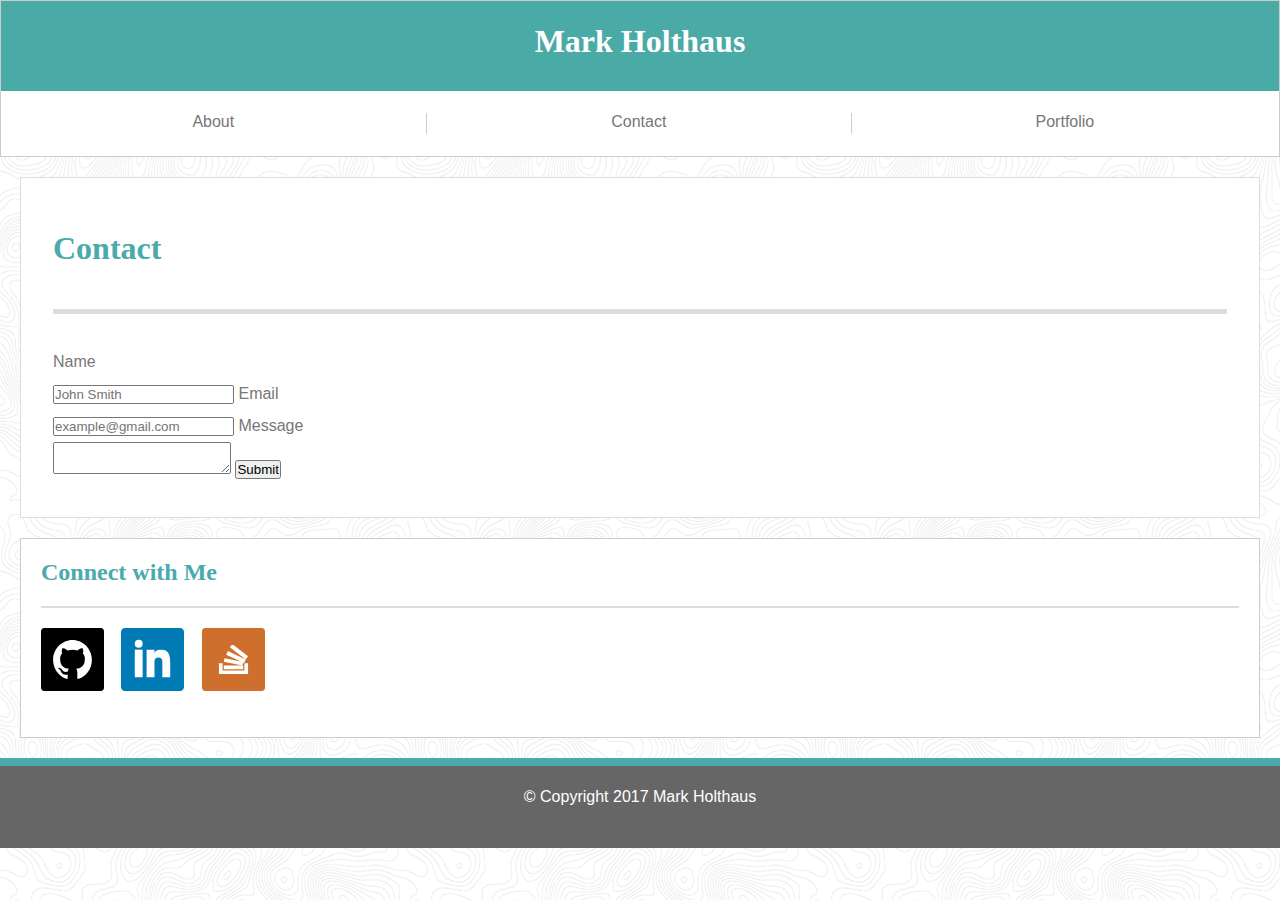
==== contact.html @ 01bdac1e "second commit" ====
<!DOCTYPE html>
<html>
	<head>
		<link rel="stylesheet" type="text/css" href="./asets/css/reset.css">
		<link rel="stylesheet" type="text/css" href="./assets/css/style.css">
		<title>Contact</title>
	</head>
	<body>
	<div class="container">
		<header class="header-footer-fix">
			<div class="header-container">
				<div class="name-div">
					<h1>Mark Holthaus</h1>
				</div>
				<nav class="header-nav">
					<a href="./index.html" class="header-link">About</a>
					<a href="./contact.html" class="header-link">Contact</a>
					<a href="./portfolio.html" class="header-link">Portfolio</a>
				</nav>
			</div>
		</header>
		<main class="main-content">
			<section class="about-main">
				<h2 class="about-header">Contact</h2>
				
				<form class="about-content">
					<label>Name</label><br/>
					<input type="text" class="form-input" placeholder="John Smith">
					<label>Email</label><br/>
					<input type="email" class="form-input" placeholder="example@gmail.com">
					<label>Message</label><br/>
					<textarea></textarea>
					<a href="mailto:mark.holthaus@gmail.com"><input type="submit" value="Submit" class="submit"></a>
				</form>
			</section>
		
			<aside>
					
				<h2 class="aside-header">Connect with Me</h2>
				
				<nav class="aside-nav">
					<a href="https://github.com/Momojunzi" target="_blank"><img src="./assets/images/github.svg" class="aside-img"></a>
					<a href="http://www.linkedin.com/in/mark-holthaus-momojunzi" target="_blank"><img src="./assets/images/linkedin.svg" class="aside-img"></a>
					<a href="https://stackoverflow.com/users/8262286/mark-holthaus" target="_blank"><img src="./assets/images/stack-overflow.svg" class="aside-img"></a>
				</nav>
					
			</aside>
			<div class="clear"></div>
		</main>
		<footer class="header-footer-fix">
			<p> © Copyright 2017 Mark Holthaus</p>
		</footer>
		</div>
	</body>
</html>
---- assets/css/style.css ----
*{
	box-sizing: border-box;
	padding: 0;
	margin: 0;
}

html, body {
	height: 100%;
}

body {
	
	background-image: url("../images/topography.png");
	font-family: 'Arial', 'Helvetica Neue', Helvetica, sans-serif;
	color: #777777;
}

a {
	color: #777777;
	text-decoration: none;
}

a:visited {
	color: #777777;
}

a:hover {
	color: #59E8E1;
}

header {
	border: solid  #cccccc 1px;
}

.name-div {
	background: #4aaaa5;
	color: #ffffff;
	text-align: center;
	height: 90px;
	padding-top: 22px;
	font-family: 'Georgia', Times, Times New Roman, serif;; 
}

.header-nav {
	background: #ffffff;
	text-align: center;
	height: 65px;
	padding: 22px 0 22px 0;
	display: flex;
	flex-direction: row;
}

.header-link {
	border-right: solid #cccccc 1px;
	width: 33.3%;
}

.header-link:last-child {
	border-right: none;
}

.main-content {
	padding: 20px;
}

.about-main {
	padding: 32px;
	background: #ffffff;
	border: solid #dddddd 1px;
}

.about-header {
	height: 104px;
	padding-top: 20px;
	border-bottom: solid #dddddd 5px;
	color: #4aaaad;
	font-family: 'Georgia', Times, Times New Roman, serif;
	font-size: 2em;
}

.about-content {
	padding-top: 32px;
	line-height: 32px;
}

.about-img-div {
	margin: 0 auto 22px auto;
}

.about-img {
	max-width: 100%;
	min-width: 100%;
}

aside {
	margin-top: 20px;
	padding: 20px;
	height: 200px;
	background: #ffffff;
	border: solid #cccccc 1px;
}

.aside-header {
	font-size: 1.5em;
	padding-bottom: 20px;
	border-bottom: solid #dddddd 2px;
	font-family: 'Georgia', Times, Times New Roman, serif;;
	color: #4aaaad;
}

.aside-nav {
	padding-top: 20px;
}

.aside-img {
	width: 63px;
	height: 63px;
	margin-right: 13px;
}

footer {
	height: 90px;
	border-top: solid #4aaaad 8px;
	background: #666666;
	text-align: center;
	color: #ffffff;
	padding-top: 22px;
}
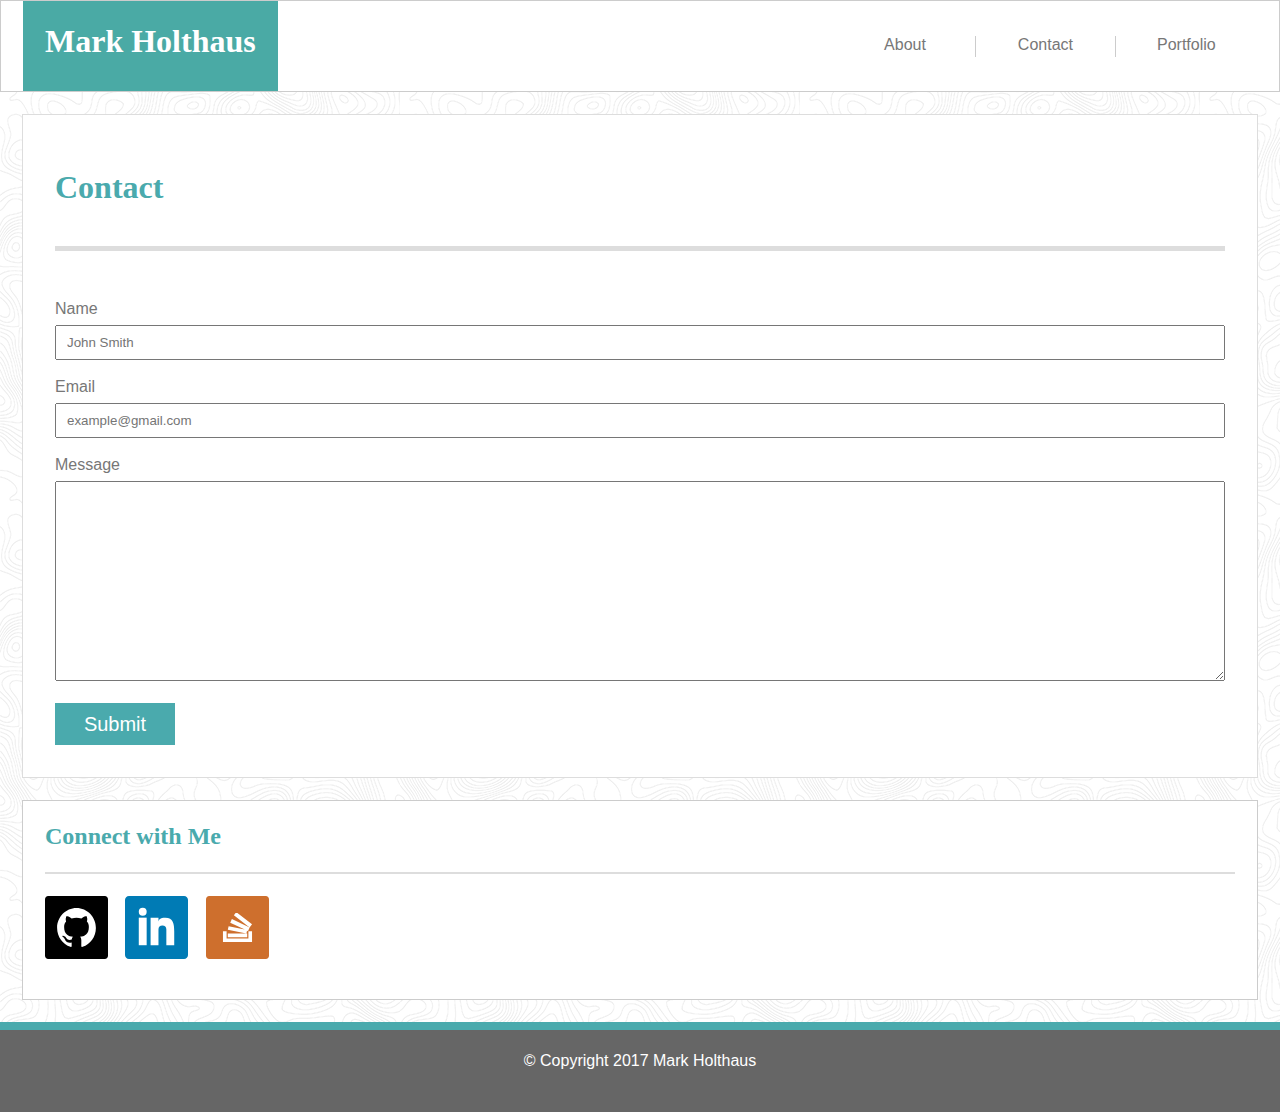
==== commit c573c32f: "768 portfolio and about" ====
--- a/contact.html
+++ b/contact.html
@@ -1,6 +1,7 @@
 <!DOCTYPE html>
 <html>
 	<head>
+		<meta name="viewport" content="width=device-width, initial-scale=1">
 		<link rel="stylesheet" type="text/css" href="./asets/css/reset.css">
 		<link rel="stylesheet" type="text/css" href="./assets/css/style.css">
 		<title>Contact</title>
--- a/assets/css/style.css
+++ b/assets/css/style.css
@@ -60,7 +60,7 @@
 }
 
 .main-content {
-	padding: 20px;
+	padding: 22px;
 }
 
 .about-main {
@@ -71,7 +71,8 @@
 
 .about-header {
 	height: 104px;
-	padding-top: 20px;
+	padding-top: 22px;
+	margin-bottom: 10px;
 	border-bottom: solid #dddddd 5px;
 	color: #4aaaad;
 	font-family: 'Georgia', Times, Times New Roman, serif;
@@ -93,8 +94,8 @@
 }
 
 aside {
-	margin-top: 20px;
-	padding: 20px;
+	margin-top: 22px;
+	padding: 22px;
 	height: 200px;
 	background: #ffffff;
 	border: solid #cccccc 1px;
@@ -102,14 +103,14 @@
 
 .aside-header {
 	font-size: 1.5em;
-	padding-bottom: 20px;
+	padding-bottom: 22px;
 	border-bottom: solid #dddddd 2px;
-	font-family: 'Georgia', Times, Times New Roman, serif;;
+	font-family: 'Georgia', Times, Times New Roman, serif;
 	color: #4aaaad;
 }
 
 .aside-nav {
-	padding-top: 20px;
+	padding-top: 22px;
 }
 
 .aside-img {
@@ -118,6 +119,53 @@
 	margin-right: 13px;
 }
 
+.form-input {
+	height: 35px;
+	width: 100%;
+	padding-left: 10px;
+	margin-bottom: 11px;
+}
+
+textarea {
+	height: 200px;
+	width: 100%;
+}
+
+.submit {
+	background: #4aaaad;
+	color: #ffffff;
+	border: none;
+	width: 120px;
+	height: 42px;
+	margin-top: 11px;
+	font-size: 1.25em;
+}
+
+.portfolio-img-div {
+	width: 100%;
+	margin-bottom: 62px;
+}
+
+.portfolio-img-div:last-child {
+	margin-bottom: 32px;
+}
+
+.portfolio-img {
+	width: 100%;
+}
+
+.portfolio-img-title {
+	height: 60px;
+	background: #4aaaad;
+	color: #ffffff;
+	text-align: center;
+	padding: 11px;
+	position: relative;
+	margin-top: -88px;
+	font-size: 1.25em;
+	font-family: 'Georgia', Times, Times New Roman, serif;
+}
+
 footer {
 	height: 90px;
 	border-top: solid #4aaaad 8px;
@@ -125,4 +173,34 @@
 	text-align: center;
 	color: #ffffff;
 	padding-top: 22px;
+}
+
+@media only screen and (min-width: 641px) {
+	.header-container {
+		display: flex;
+		flex-flow: row nowrap;
+		justify-content: space-between;
+		background: #ffffff;
+	}
+
+	.name-div {
+		margin-left: 22px;
+		padding: 22px;
+	}
+
+	.header-nav {
+		width: 33%;
+		margin-right: 22px;
+		align-self: center;
+	}
+
+	.portfolio-content {
+		display: flex;
+		flex-flow: row wrap;
+		justify-content: space-between;
+	}
+	
+	.portfolio-img-div {
+		width: 47%;
+	}
 }